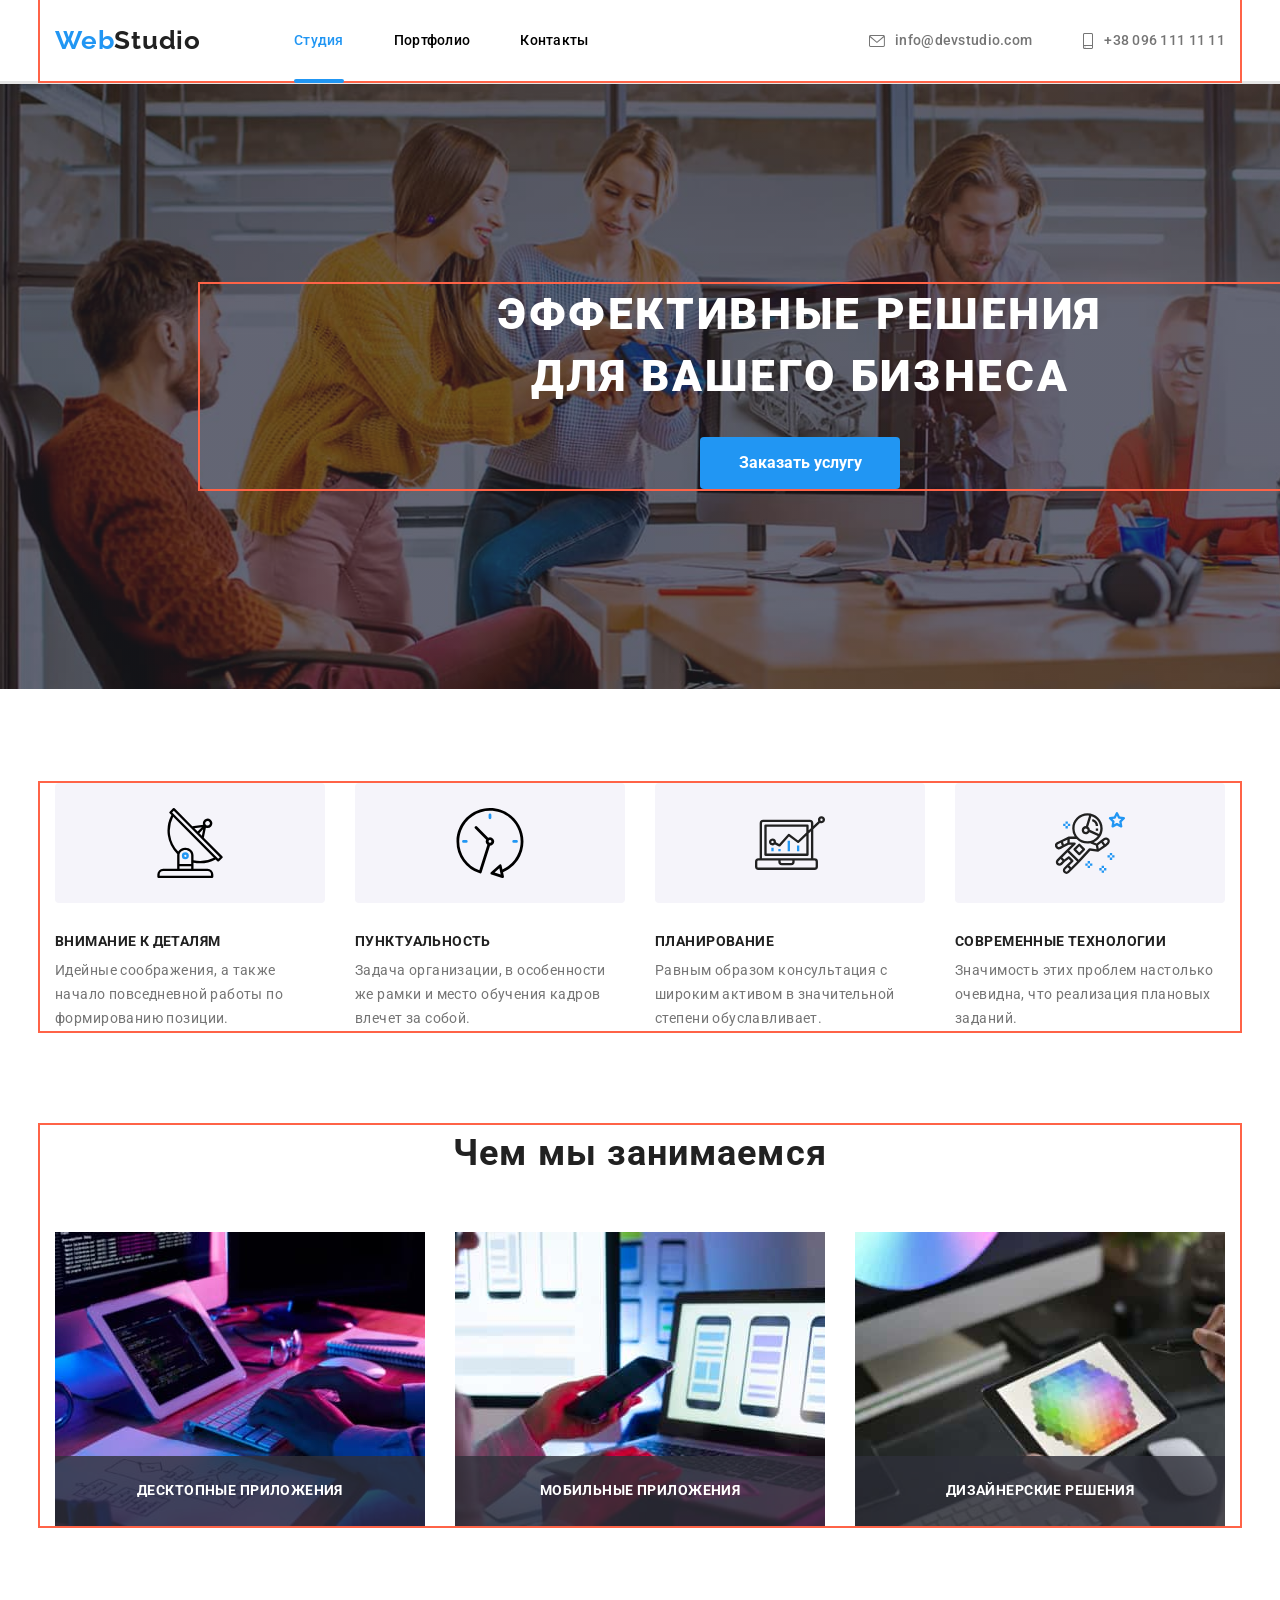
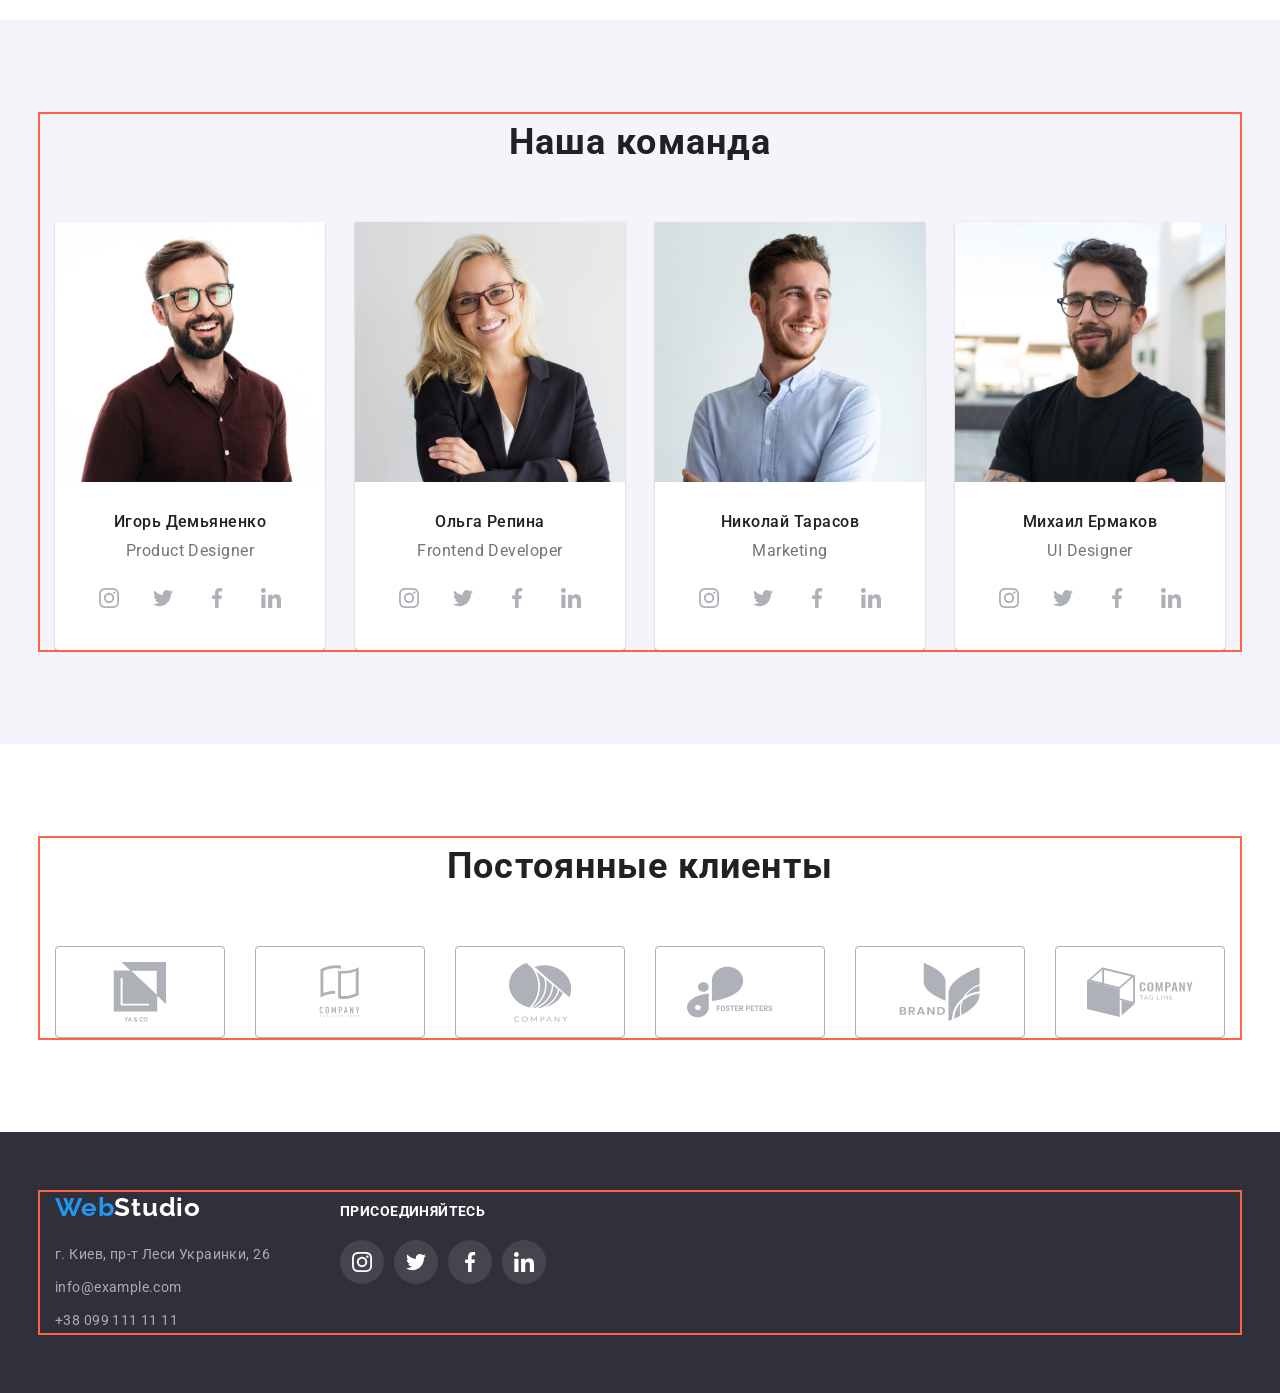
==== index.html @ 5278bdfd "Create index.html" ====
<!DOCTYPE html>
<html lang="ru">
<head>
    <meta charset="UTF-8">
    <meta http-equiv="X-UA-Compatible" content="IE=edge">
    <meta name="viewport" content="width=device-width, initial-scale=1.0">
    <link rel="stylesheet" href="https://cdnjs.cloudflare.com/ajax/libs/modern-normalize/1.1.0/modern-normalize.min.css" integrity="sha512-wpPYUAdjBVSE4KJnH1VR1HeZfpl1ub8YT/NKx4PuQ5NmX2tKuGu6U/JRp5y+Y8XG2tV+wKQpNHVUX03MfMFn9Q==" crossorigin="anonymous" referrerpolicy="no-referrer" />
    <link rel="stylesheet" href="./css/styles.css">
    <link rel="preconnect" href="https://fonts.googleapis.com">
    <link rel="preconnect" href="https://fonts.gstatic.com">
    <link href="https://fonts.googleapis.com/css2?family=Raleway:wght@700&family=Roboto:wght@400;500;700;900&display=swap" rel="stylesheet">
    <title>Партфолио</title>
</head>
<body>
            <!--  Шапка !--> 
    <header class="header">
        <div class="container container-header">
        <a class="link-logo" href="#"><span class="text-web">Web</span>Studio</a>
        <nav class="header-navigation">
            <ul class="header-list-nav">
                <li class="header-item" ><a class="header-link aclive-page current" href="./index.html">Студия</a></li>
                <li class="header-item"><a class="header-link" href="./portfolio.html">Портфолио</a></li>
                <li class="header-item"><a class="header-link" href="#">Контакты</a></li>
            </ul>

        </nav> 
            <ul class="header-list-adress">
                <li class="header-item-adress">
                    <a class="header-link-mail connection" href="mailto:info@devstudio.com"><svg class="header-link-icom-mail" width="16" height="12"><use href="images/icons/symbol .svg#icon-envelope"></use></svg>info@devstudio.com</a>
                </li>
                <li class="header-item-adress">
                    <a class="header-link-tel connection" href="tel:+380961111111"><svg class="header-link-icon-tel" width="12" height="16"><use href="images/icons/symbol .svg#icon-smartphone"></use></svg>+38 096 111 11 11</a>
                </li>
            </ul>
        </div>
    </header>
    
    <!-- Основная часть -->
    <main>
        <section class="hero overlane">
            <div class="container">
            <h1 class="hero-title">Эффективные решения для вашего бизнеса</h1>
           <button  class="hero-btn" type="button" data-modal-open>Заказать услугу</button>
        </div>
        </section>
       <!-- Особенности -->
        <section class="special">
            <div class="container">
            <h2 class="visually-hidden">Особенности</h2>
            <ul class="special-list">
                <li class="special-item">
                    <div class="special-cont-svg">
                        <svg class="special-svg">
                            <use href="images/icons/symbol .svg#icon-antenna-1">
                                
                            </use>
                        </svg>
                    </div>
                    <h3 class="special-feature">Внимание к деталям</h3>
                    <p class="special-text">Идейные соображения, а также начало повседневной работы по формированию позиции.</p>
                </li>
                <li class="special-item">
                    <div class="special-cont-svg">
                        <svg class="special-svg">
                            <use href="images/icons/symbol .svg#icon-clock-1">
                                
                            </use>
                        </svg>
                    </div>
                    <h3 class="special-feature">Пунктуальность</h3>
                    <p class="special-text">Задача организации, в особенности же рамки и место обучения кадров влечет за собой.</p>
                </li>
                <li class="special-item">
                    <div class="special-cont-svg">
                        <svg class="special-svg">
                            <use href="images/icons/symbol .svg#icon-diagram-1">
                                
                            </use>
                        </svg>
                    </div>
                    <h3 class="special-feature">Планирование</h3>
                    <p class="special-text">Равным образом консультация с широким активом в значительной степени обуславливает.</p>
                </li>
                <li class="special-item">
                    <div class="special-cont-svg">
                        <svg class="special-svg">
                            <use href="images/icons/symbol .svg#icon-astronaut-1">
                                
                            </use>
                        </svg>
                    </div>
                    <h3 class="special-feature">Современные технологии</h3>
                    <p class="special-text">Значимость этих проблем настолько очевидна, что реализация плановых заданий.</p>
                </li>
            </ul>
        </div>
        </section>
        
        <!-- Чем Занимаемся -->
        <section class="work">
            <div class="container">
            <h2 class="work-title title">Чем мы занимаемся</h2>
            <ul class="work-list">
                <li class="work-item">
                    <div class="work-thumb">
                        <img src="./images/class/comp.jpg" alt="Компьютер" width="370">
                        <div class="work-thumb-text">
                        <h3 class="work-title-description">Десктопные приложения</h3>
                    </div>
                    </div>                           
                </li>
                <li class="work-item">
                    <div class="work-thumb">
                    <img src="./images/class/phone.jpg" alt="Телефон" width="370">
                    <div class="work-thumb-text">
                    <h3 class="work-title-description">Мобильные приложения</h3>
                </div>
                </div>
                </li>
                <li class="work-item">
                    <div class="work-thumb">
                    <img src="./images/class/tablet.jpg" alt="Планшет" width="370">
                    <div class="work-thumb-text">
                    <h3 class="work-title-description">Дизайнерские решения</h3>
                </div>
                </div>
                </li>
            </ul>
        </div>
        </section>
        <!-- Команда -->
        <section class="team">
            <div class="container">
            <h2 class="team-title title">Наша команда</h2>
            <ul class="team-list">
                <li class="team-item">
                    
                    <img class="team-img" src="./images/team/Igor.jpg" alt="Игорь" width="270">
                    <div class="team-poster">
                        <h3 class="team-title-men">Игорь Демьяненко</h3>
                    <p class="team-class" lang="en">Product Designer</p>
                    <ul class="team-list-svg">
                        <li class="team-item-svg">
                            <a class="team-link-svg" href="https://www.instagram.com/"><svg class="team-svg"><use href="images/icons/symbol .svg#icon-instagram-2"></use></svg></a>
                        </li>
                        <li class="team-item-svg">
                            <a class="team-link-svg" href="https://twitter.com/"><svg class="team-svg"><use href="images/icons/symbol .svg#icon-twitter-1"></use></svg></a>
                        </li>
                        <li class="team-item-svg">
                            <a class="team-link-svg" href="https://www.facebook.com/"><svg class="team-svg"><use href="images/icons/symbol .svg#icon-facebook-1"></use></svg></a>
                        </li>
                        <li class="team-item-svg">
                            <a class="team-link-svg" href="https://www.linkedin.com/"><svg class="team-svg"><use href="images/icons/symbol .svg#icon-linkedin-1"></use></svg></a>
                        </li>
                    </ul>    
                </div>
                    
                    
                </li>
                <li class="team-item">
                
                    
                        <img class="team-img" src="./images/team/Olga.jpg" alt="Ольга" width="270">
                        <div class="team-poster aft">
                        <h3 class="team-title-men">Ольга Репина</h3>
                    <p class="team-class" lang="en">Frontend Developer</p>
                    <ul class="team-list-svg">
                        <li class="team-item-svg">
                            <a class="team-link-svg" href="https://www.instagram.com/"><svg class="team-svg"><use href="images/icons/symbol .svg#icon-instagram-2"></use></svg></a>
                        </li>
                        <li class="team-item-svg">
                            <a class="team-link-svg" href="https://twitter.com/"><svg class="team-svg"><use href="images/icons/symbol .svg#icon-twitter-1"></use></svg></a>
                        </li>
                        <li class="team-item-svg">
                            <a class="team-link-svg" href="https://www.facebook.com/"><svg class="team-svg"><use href="images/icons/symbol .svg#icon-facebook-1"></use></svg></a>
                        </li>
                        <li class="team-item-svg">
                            <a class="team-link-svg" href="https://www.linkedin.com/"><svg class="team-svg"><use href="images/icons/symbol .svg#icon-linkedin-1"></use></svg></a>
                        </li>
                    </ul>
                </div>
                    
                  
                </li>
                <li class="team-item">
                 
                    
                        <img class="team-img" src="./images/team/Nikolay.jpg" alt="Николай" width="270">
                        <div class="team-poster">
                        <h3 class="team-title-men">Николай Тарасов</h3>
                    <p class="team-class" lang="en">Marketing</p>
                    <ul class="team-list-svg">
                        <li class="team-item-svg">
                            <a class="team-link-svg" href="https://www.instagram.com/"><svg class="team-svg"><use href="images/icons/symbol .svg#icon-instagram-2"></use></svg></a>
                        </li>
                        <li class="team-item-svg">
                            <a class="team-link-svg" href="https://twitter.com/"><svg class="team-svg"><use href="images/icons/symbol .svg#icon-twitter-1"></use></svg></a>
                        </li>
                        <li class="team-item-svg">
                            <a class="team-link-svg" href="https://www.facebook.com/"><svg class="team-svg"><use href="images/icons/symbol .svg#icon-facebook-1"></use></svg></a>
                        </li>
                        <li class="team-item-svg">
                            <a class="team-link-svg" href="https://www.linkedin.com/"><svg class="team-svg"><use href="images/icons/symbol .svg#icon-linkedin-1"></use></svg></a>
                        </li>
                    </ul>   
                </div>
                    
                
                </li>
                <li class="team-item">
                 
                    
                        <img class="team-img" src="./images/team/Michael.jpg" alt="Михаил" width="270">
                        <div class="team-poster">
                        <h3 class="team-title-men">Михаил Ермаков</h3>
                        <p class="team-class" lang="en">UI Designer</p>
                        <ul class="team-list-svg">
                            <li class="team-item-svg">
                                <a class="team-link-svg" href="https://www.instagram.com/"><svg class="team-svg"><use href="images/icons/symbol .svg#icon-instagram-2"></use></svg></a>
                            </li>
                            <li class="team-item-svg">
                                <a class="team-link-svg" href="https://twitter.com/"><svg class="team-svg"><use href="images/icons/symbol .svg#icon-twitter-1"></use></svg></a>
                            </li>
                            <li class="team-item-svg">
                                <a class="team-link-svg" href="https://www.facebook.com/"><svg class="team-svg"><use href="images/icons/symbol .svg#icon-facebook-1"></use></svg></a>
                            </li>
                            <li class="team-item-svg">
                                <a class="team-link-svg" href="https://www.linkedin.com/"><svg class="team-svg"><use href="images/icons/symbol .svg#icon-linkedin-1"></use></svg></a>
                            </li>
                        </ul>
           
                    </div>
                    
                
                </li>
            </ul>
        </div>

        </section>
        <section class="client">
            <div class="container">
                <h2 class="client-title title">Постоянные клиенты</h2>
                <ul class="client-list">
                    <li class="client-item">
                        <a href="#" class="client-link"><svg class="client-item-svg"><use href="images/icons/symbol .svg#icon-comp1"></use></svg></a>
                    </li>
                    <li class="client-item">
                        <a href="#" class="client-link"><svg class="client-item-svg"><use href="images/icons/symbol .svg#icon-comp2"></use></svg></a>
                    </li>
                    <li class="client-item">
                        <a href="#" class="client-link"><svg class="client-item-svg"><use href="images/icons/symbol .svg#icon-comp3"></use></svg></a>
                    </li>
                    <li class="client-item">
                        <a href="#" class="client-link"><svg class="client-item-svg"><use href="images/icons/symbol .svg#icon-comp4"></use></svg></a>
                    </li>
                    <li class="client-item">
                        <a href="#" class="client-link"><svg class="client-item-svg"><use href="images/icons/symbol .svg#icon-comp5"></use></svg></a>
                    </li>
                    <li class="client-item">
                        <a href="#" class="client-link"><svg class="client-item-svg"><use href="images/icons/symbol .svg#icon-comp6"></use></svg></a>                        
                    </li>
                </ul>
            </div>

        </section>
    </main>
    <!-- Подвал -->
    <footer class="footer">
        <div class="container footer-cont">
            <div class="footer-adress-cont cont">
            <a class="link-logo" href="#"><span class="text-web">Web</span>Studio</a>
        <address class="footer-adress">
            <ul class="footer-list">
                <li class="footer-item-adress"><a class="footer-link-adress connection" href="#">г. Киев, пр-т Леси Украинки, 26</a></li>
                <li class="footer-item"><a class="footer-link-tel connection" href="mailto:info@example.com">info@example.com</a></li>
                <li class="footer-item"><a class="footer-link-mail connection" href="tel:+380991111111">+38 099 111 11 11</a></li>
            </ul>
        </address> 
    </div>
        <div class="footer-social cont">
            <p class="footer-text">присоединяйтесь</p>
            <ul class="footer-social-list">
                <li class="footer-social-item"><a class="footer-social-link" href="https://www.instagram.com/"><svg class="footer-icon"><use href="images/icons/symbol .svg#icon-instagram-2"></use></svg></a></li>
                <li class="footer-social-item"><a class="footer-social-link" href="https://twitter.com/"><svg class="footer-icon"><use href="images/icons/symbol .svg#icon-twitter-1"></use></svg></a></li>
                <li class="footer-social-item"><a class="footer-social-link" href="https://www.facebook.com/"><svg class="footer-icon"><use href="images/icons/symbol .svg#icon-facebook-1"></use></svg></a></li>
                <li class="footer-social-item"><a class="footer-social-link" href="https://www.linkedin.com/"><svg class="footer-icon"><use href="images/icons/symbol .svg#icon-linkedin-1"></use></svg></a></li>
            </ul>
        </div>
    </div>
    </footer>
    
    <!-- /////////////////MODAL /////////// -->
    <div class="backdrop is-hidden" data-modal>
        <div class="modal">
            <div class="modal-close">
        <button class="modal-button" type="button" data-modal-close>
            <svg class="modal-icon" width="11" height="11">
                <use  href="images/icons/symbol .svg#icon-Vector-1">

                </use>
            </svg>
        </button>
    </div>
        </div>
    </div>
    
    <script src="./js/modal.js"></script>
</body>
</html>
---- css/styles.css ----
:root {
    --brand-blue: #2196F3;
    --brand-black: #212121;
    --brand-white: #ffffff;
    --brand-fon: #2F303A;
    --brand-grey:#757575;
    --brand-black-studio: #000000;
    --brand-background: #E5E5E5;
    --brand-background-team: #F5F4FA;
    --brand-link-svg:#AFB1B8;
    --brand-btn:#188CE8;
    --brand-border:#EEEEEE;
    --brand-transition:250ms cubic-bezier(0.4, 0, 0.2, 1);
    
}
 /* СТУДИЯ 1 */
body {
color: var(--brand-black);
font-family: 'Roboto', sans-serif;
font-size: 14px;
color: #E5E5E5;
}
.container{
    
    width: 1200px;
    margin:0 auto;
    padding: 0 15px;
    outline: 2px solid tomato;
    
    
    
}
h1,h2,h3,h4,h5,h6{
    margin: 0 auto;
    
}
p{
    margin: 0 auto;
    
}
ul{
    list-style: none;
    margin: 0;
    padding: 0;
}
img{
        display: block;
        max-width: 100%;
        height: auto;
        
}





/* header  */

     /*   ВАРИАНТ 2 */
.header{
    background-color: var(--brand-white);
    border-bottom-style: solid;
    
}

.container-header{
    display: flex;
    align-items: center;
}




    .link-logo{
text-decoration: none;
color: var(--brand-black);
font-family: Raleway;
font-weight: 700;
font-size: 26px;
line-height: 1.2;
letter-spacing: 0.03em;

}
.header .link-logo {
    display: inline-block;
    padding-top: 25px;
    padding-bottom: 25px;
}

.text-web {
    color: var(--brand-blue)
}
.link-logo:hover, .link-logo:focus{
    color: var(--brand-blue);
}
.link-logo:active{
    color: var(--brand-blue);
}


a{
    text-decoration: none;
}

.header-list-nav, .header-list-adress{
    
    font-weight: 500;
    font-size: 14px;
    line-height: 1.14;
    letter-spacing: 0.02em;
    color: var(--brand-black);
    
}
.header-list-nav{
    display: flex;
    margin-left: 93px;
    
}
.header-list-adress{
    display: flex;
    margin-left: auto;
}
.header-item:not(:last-child){
    margin-right: 50px;
    
}


.header-link{
    display: block;
    padding-top: 32px;
    padding-bottom: 32px;
    color: var(--brand-black-studio);
    transition: color 250ms cubic-bezier(0.4, 0, 0.2, 1);
    
}
.current{
    position: relative;
}
.current::after{
    content: '';
    position: absolute;
    width: 100%;
    height: 4px;
    left: 0;
    bottom: -2px;
    border-radius: 2px;
    background-color: var(--brand-blue);
    display: block;
}
.header-link:hover, .header-link:focus {
    color: var(--brand-blue);
}
.header-item-adress + .header-item-adress{
    margin-left: 50px;
}
.header-link-mail, .header-link-tel{
    display:flex;
    padding-top: 32px;
    padding-bottom: 32px;
    color: var(--brand-grey);
    align-items: center;

}
.header-link-icom-mail, .header-link-icon-tel{
    margin-right: 10px;
    fill: currentColor;
}
.header-link-mail:hover{
    fill: var(--brand-blue);
}
.header-link-icon-tel:hover{
    fill: var(--brand-blue);
}
.connection{
    transition: color 250ms cubic-bezier(0.4, 0, 0.2, 1);
    
}
.connection:hover, .connection:focus{
    color: var(--brand-blue);
    
}
.aclive-page{
    color: var(--brand-blue);
}



/*////////////////////// основная часть //////////////////*/
/*///////////////////////// hero //////////////////////// */
.hero{
    margin: 0 auto;
    padding-top: 200px;
    padding-bottom: 200px;
    background-color: var(--brand-fon);
    text-align: center;
    
}
.overlane{
    
    background-image: linear-gradient(to right, rgba(47, 48, 58, 0.4), rgba(47, 48, 58, 0.4)), 
    url("../images/backgraund/ImgBg.jpg");
    width: 1600px;
    min-height: 600px;
    margin-left: auto;
    margin-right: auto;
    background-repeat: no-repeat;
    background-size: cover;
    background-position: center;

}
.hero-title {
font-weight: 900;
font-size: 44px;
line-height: 1.4;
letter-spacing: 0.06em;
text-transform: uppercase;
color: var(--brand-white);
margin-bottom: 30px;
width: 696px;
}
.hero-btn {
background-color: var(--brand-blue);
font-weight: 700;
font-size: 16px;
line-height: 1.87;
cursor:pointer;
font-family: inherit;
box-shadow: 0px 4px 4px rgba(0, 0, 0, 0.15);
border-radius: 4px;
color: var(--brand-white);
min-width: 200px;
border:1px solid transparent;


padding: 10px 32px;

transition: background-color 250ms cubic-bezier(0.4, 0, 0.2, 1);
}
.hero-btn:hover, .hero-btn:focus{
    background-color:var(--brand-btn);
}
.hero-btn:active{
    background-color:var(--brand-btn);
}

/* ////////////////////////MODAL //////////////////// */

.backdrop{
    position: fixed;
    top: 0;
    left: 0;
    width: 100%;
    height: 100%;
    
    background: rgba(0, 0, 0, 0.2);

    opacity: 1;
    transition: opacity 250ms cubic-bezier(0.4, 0, 0.2, 1);
}
.backdrop.is-hidden{
    opacity:0;
    pointer-events: none;
    
}
.backdrop.is-hidden .modal{
    transform: translate(-50%, -50%) scale(1.7);
    
}
.modal{
    position: absolute;
    min-width: 528px;
    min-height: 581px;

    padding: 15px;

    top: 50%;
    left: 50%;
    

    background: var(--brand-white);
    box-shadow: 0px 1px 3px rgba(0, 0, 0, 0.12), 0px 1px 1px rgba(0, 0, 0, 0.14), 0px 2px 1px rgba(0, 0, 0, 0.2);
    border-radius: 4px;
    
    transform: translate(-50%, -50%) scale(0.9);
    transition: transform 250ms cubic-bezier(0.4, 0, 0.2, 1);
}
.modal-close{
    position: absolute;
    top: 8px;
    right: 8px;
}
.modal-button{
top:8px;
right:8px;
width: 30px;
height: 30px;
border-radius: 50%;
background:var(--brand-white);
border: 1px solid rgba(0, 0, 0, 0.1);
background-color: var(--brand-white);
display: flex;
justify-content: center;
align-items: center;
cursor: pointer;
transition: fill 250ms cubic-bezier(0.4, 0, 0.2, 1);
}
.modal-button:hover, .modal-button:focus{
    fill: var(--brand-blue);
}





/* ////////////////////special /////////////////////////*/
.special{
    display: flex;
    padding-top: 94px;
    padding-bottom: 94px;
    
}
.visually-hidden {
    position: absolute;
    white-space: nowrap;
    width: 1px;
    height: 1px;
    overflow: hidden;
    border: 0;
    padding: 0;
    clip: rect(0 0 0 0);
    clip-path: inset(50%);
    margin: -1px;
  }
.special-cont-svg{
   width: 270px;
   height: 120px;
   background-color: var(--brand-background-team);
   display: flex;
   justify-content: center;
   align-items: center;
   border-radius: 4px;
   margin-bottom: 30px;
}
.special-svg{
    width: 70px;
    height: 70px;
}


.title{
font-weight: 700;
text-align: center;
font-size: 36px;
line-height: 1.6;
letter-spacing: 0.03em;
color: var(--brand-black);
}
.special-list{
    display: flex;
    margin-right: -30px;
    
}
.special-item{
    width: 270px; 
    margin-right: 30px;
    
}
/*//////////////// BEFORE ОСОБЕННОСТИ //////////////// */

/*/////////////////// END //////////////////// */
.special-feature{
font-weight: 700;
font-size: 14px;
line-height: 16px;
letter-spacing: 0.03em;
text-transform: uppercase;
color: var(--brand-black);
margin-bottom: 10px;

}
.special-text{

font-size: 14px;
line-height: 1.7;
letter-spacing: 0.03em;
color: var(--brand-grey);
}
/* ////////////////////////work ////////////////////*/
.work{
    display: flex;
    padding-bottom: 94px;
    
    
    
}
.work-title{
    margin-bottom: 50px;
}
.work-list{
    display: flex;
    margin-right: -30px;
    
}
.work-item {
    margin-right: 30px;
}
.work-thumb{
    position: relative;
}
.work-thumb-text{
    position: absolute;
    bottom: 0;
    left: 0;
    width: 100%;
    height: 70px;

    display: flex;
    justify-content: center;
    align-items: center;

    background-color: #000000;
    background: rgba(47, 48, 58, 0.8);
}
.work-title-description{
font-style: normal;
font-weight: 700;
font-size: 14px;
line-height: 1.14;

letter-spacing: 0.03em;
text-transform: uppercase;
color: var(--brand-white);

}
/* .work-list{
    display: flex;
    
}
/* .work-item:not(:last-child){
    margin-right: 30px;
} */ 

/* ////////////////////////team ///////////////////////// */
.team{
    background-color: var(--brand-background-team);
    padding-top: 94px;
    padding-bottom: 94px;
}
.team-title{
    margin-bottom: 50px;
}
.team-list{
    display: flex;
    margin-right: -30px;
}
.team-item{
margin-right: 30px;
background: var(--brand-white);
box-shadow: 0px 1px 3px rgba(0, 0, 0, 0.12), 0px 1px 1px rgba(0, 0, 0, 0.14), 0px 2px 1px rgba(0, 0, 0, 0.2);
border-radius: 0px 0px 4px 4px;

}
.team-list-svg{
    display: flex;
}
.team-item-svg + .team-item-svg{
    margin-left: 10px;
}
.team-svg{
    width: 20px;
    height: 20px;
    fill: var(--brand-link-svg);
    
    
}
.team-link-svg{
    display: flex;
    width: 44px;
    height: 44px;
    justify-content: center;
    align-items: center;
    
    cursor: pointer;
    border-radius: 50%;
    transition: background-color 250ms cubic-bezier(0.4, 0, 0.2, 1);
}
.team-svg{
    transition: fill 250ms cubic-bezier(0.4, 0, 0.2, 1);
}
.team-link-svg:hover, .team-link-svg:focus{
background-color: var(--brand-blue);

fill: var(--brand-white);

}
.team-link-svg:hover .team-svg, .team-link-svg:focus .team-svg{
    fill: var(--brand-white);
}


.team-poster{
text-align: center;
padding: 30px 32px 30px 32px;

}



.team-title-men{
font-weight: 500;
font-size: 16px;
line-height: 1.2;
letter-spacing: 0.03em;
color: #212121;
margin-bottom: 10px;
}
.team-class{
    font-size: 16px;
line-height: 1.2;
letter-spacing: 0.03em;
color: var(--brand-grey);
margin-bottom: 16px;
}

/* .////////////////////////client//////////////// */
.client{
    padding-top: 94px;
    padding-bottom: 94px;
}
.client-title{
    margin-bottom: 50px;
}

.client-list{
    display: flex;
    margin-left: -30px;
    
}
.client-item {
    margin-left: 30px;
    width: 170px;
    height: 92px;
    cursor: pointer;
    
    
}
.client-link{
    display: block;
    width: 170px;
    height: 92px;
    border: 1px solid var(--brand-link-svg);
    border-radius: 4px;
    display: flex;
    justify-content: center;
    align-items: center;
    
    transition: border-color 250ms cubic-bezier(0.4, 0, 0.2, 1);
    }
    .client-item-svg{
    
        width: 106px;
        height: 60px; 
        fill: var(--brand-link-svg);
        transition: fill 250ms cubic-bezier(0.4, 0, 0.2, 1);
    }


    .client-link:hover, .client-link:focus{
        
        border-color: #2196F3;
        

    }
    .client-link:hover .client-item-svg, .client-link:focus
    .client-item-svg{
        
        fill: var(--brand-blue);
    }
    
    




/*  footer*/

footer{
    background-color: var(--brand-fon);
    padding-top: 60px;
    padding-bottom: 60px;
    
}
.footer .link-logo{
    display: block;
    margin-bottom: 0;
    margin-left: auto;
    color: var(--brand-white);
}
.link-logo{
    transition: color 250ms cubic-bezier(0.4, 0, 0.2, 1);
}

.link-logo:hover, .link-logo:focus{
    color: var(--brand-blue);
}
.link-logo:active{
    color:var(--brand-blue);
}

.footer-adress{
    color: var(--brand-white);
    cursor: pointer;
}

.footer-item-adress{
 font-size: 14px;
 font-style: normal;
line-height: 1.71;
letter-spacing: 0.03em;
color: var(--brand-white);
margin-bottom: 9px;
}
.footer-item{
    font-style: normal;
    
}
.footer-item:not(:last-child){
    margin-bottom: 9px;
}
.footer .link-logo{
    margin-bottom: 20px;
    
}
.footer-link-tel, .footer-link-mail{
color: rgba(255, 255, 255, 0.6);
font-size: 14px;
line-height: 1.7;
letter-spacing: 0.03em;
}
.footer-cont{
    display: flex;
    align-items: baseline;
}
.footer-link-adress{
    color: rgba(255, 255, 255, 0.6);
}


.footer-social{
margin-left: 70px;
    
}
.footer-social-list{
    display: flex;
}
.footer-social-item{
cursor: pointer;
    
}
.footer-social-item + .footer-social-item{
    margin-left: 10px;
}


.footer-text{
font-weight: 700;
font-size: 14px;
line-height: 1.14;
letter-spacing: 0.03em;
text-transform: uppercase;
color: var(--brand-white);
margin-bottom: 20px;

}
.footer-social-link{
    display: flex;
    justify-content: center;
    width: 44px;
    height: 44px;
    
    background-color: rgba(255, 255, 255, 0.1);
    border-radius: 50%;
    align-items: center;
    color: var(--brand-white);
    transition: background-color 250ms cubic-bezier(0.4, 0, 0.2, 1);
}
.footer-social-link:hover, .footer-social-link:focus {
    background-color: var(--brand-blue);
    
}
.footer-icon{
    width: 20px;
    height: 20px;
    fill: currentColor;
}
.footer-input{
    margin-left: 93px;
}
.footer-btn{
    min-width: 200px;
    height: 50px;
    padding: 10px 28px 10px 29px;
    cursor: pointer;
    margin-left: 12px;

    display: flex;
    flex-direction: row-reverse;
    justify-content: center;
    align-items: center;

   
    font-weight: 700;
    font-size: 16px;
    line-height: 1.87;
    background: var(--brand-blue);
    box-shadow: 0px 4px 4px rgba(0, 0, 0, 0.15);
    border-radius: 4px;
    color: var(--brand-white);
    border: 1px solid transparent;

    transition: background-color 250ms cubic-bezier(0.4, 0, 0.2, 1);
}
.footer-btn:hover, .footer-btn:focus{
    background-color:var(--brand-btn);
}
.footer-input-mail{
    min-width: 358px;
    height: 50px;
    border: 1px solid rgba(255, 255, 255, 0.3);
box-sizing: border-box;
filter: drop-shadow(0px 4px 4px rgba(0, 0, 0, 0.15));
border-radius: 4px;
background: #2F303A;
padding-top: 15px;
padding-bottom: 15px;
padding-left: 16px;
}
.footer-svg{
    fill: currentColor;
    margin-left: 10px;
}
.footer-subscribe{
    display: flex;
   
}

/* ПОРТФОЛИО */

/* MEIN */
/*///////////////////// services///////////////////// */
.services{
    padding-top: 94px;
    padding-bottom: 94px;
    
}
.services-list{
    display: flex;
    justify-content: center;
    font-weight: 500;
    font-size: 16px;
    line-height: 1.6;
    letter-spacing: 0.03em; 
}
.secvices-item + .secvices-item{
    margin-left: 8px;
}

.services-btn {
font-family: Roboto;
font-weight: 500;
background-color: var(--brand-background-team);
cursor: pointer;
color: var(--brand-black);
border-radius: 4px;
font-size: inherit;
border: 1px solid transparent;
padding: 4px 22px;

transition: background-color 250ms cubic-bezier(0.4, 0, 0.2, 1), color 250ms cubic-bezier(0.4, 0, 0.2, 1);
}
.services-btn:hover, .services-btn:focus{
    color:var(--brand-white);
    background-color: var(--brand-blue);
    box-shadow: 0px 3px 1px rgba(0, 0, 0, 0.1), 0px 1px 2px rgba(0, 0, 0, 0.08), 0px 2px 2px rgba(0, 0, 0, 0.12);
}
.services-btn:active{
    color: var(--brand-white);
}
.services-btn{
padding: 6px 22px;

}
.services-cards{
    display: flex;
    flex-wrap: wrap;
    margin-right:-30px;
    margin-bottom: -30px;

    }
.services-cards-item:hover{
    box-shadow: 0px 1px 1px rgba(0, 0, 0, 0.12), 0px 4px 4px rgba(0, 0, 0, 0.06), 1px 4px 6px rgba(0, 0, 0, 0.16);
    
}
.services-link{
   display: block;

}
.services-link:hover, .services-link:focus{
    box-shadow: 0px 1px 1px rgba(0, 0, 0, 0.12), 0px 4px 4px rgba(0, 0, 0, 0.06), 1px 4px 6px rgba(0, 0, 0, 0.16);
    
}

.services-cards-item{
    margin-right:30px;
    margin-bottom: 30px;
    cursor: pointer;
    
}
.karen-btn{
    background-color: var(--brand-blue);
    color: var(--brand-white);
}
.services-list{
    margin-bottom: 50px;
    
}


.services-title{
    font-weight:700;
    font-size: 18px;
    line-height: 2;
    letter-spacing: 0.06em;
    color: var(--brand-black);
    margin-bottom: 4px;
}


.services-text {
    font-size: 16px;
line-height: 1.8;
letter-spacing: 0.03em;
color: var(--brand-grey);
}


.poster-text{
    border: 1px solid var(--brand-border);
    padding:20px 24px;   
    border-top: 0;
    
    
    
    
}

/* //////////////ANIMATION/////////// */

.services-animation{
    position: relative;
    overflow: hidden;
    
}



.services-bgr{
    position: absolute;
    top: 0;
    left: 0;
    width: 100%;
    height: 100%;
    background-color: rgba(33, 150, 243, 0.9);
    transform: translateY(101%);
    transition: transform 250ms cubic-bezier(0.4, 0, 0.2, 1),box-shadow 250ms cubic-bezier(0.4, 0, 0.2, 1);
    
}


.services-link:hover .services-bgr, .services-link:focus  .services-bgr{
    transform: translate(0);
    transform: 250ms cubic-bezier(0.4, 0, 0.2, 1),box-shadow 250ms cubic-bezier(0.4, 0, 0.2, 1);
    
}






.services-animation-text{
    
    font-weight: 400;
font-size: 18px;
line-height: 1.56;
letter-spacing: 0.03em;
color: var(--brand-white);
width: 322px;
height: 168px;
padding-top: 64px;
padding-bottom: 64px;

}
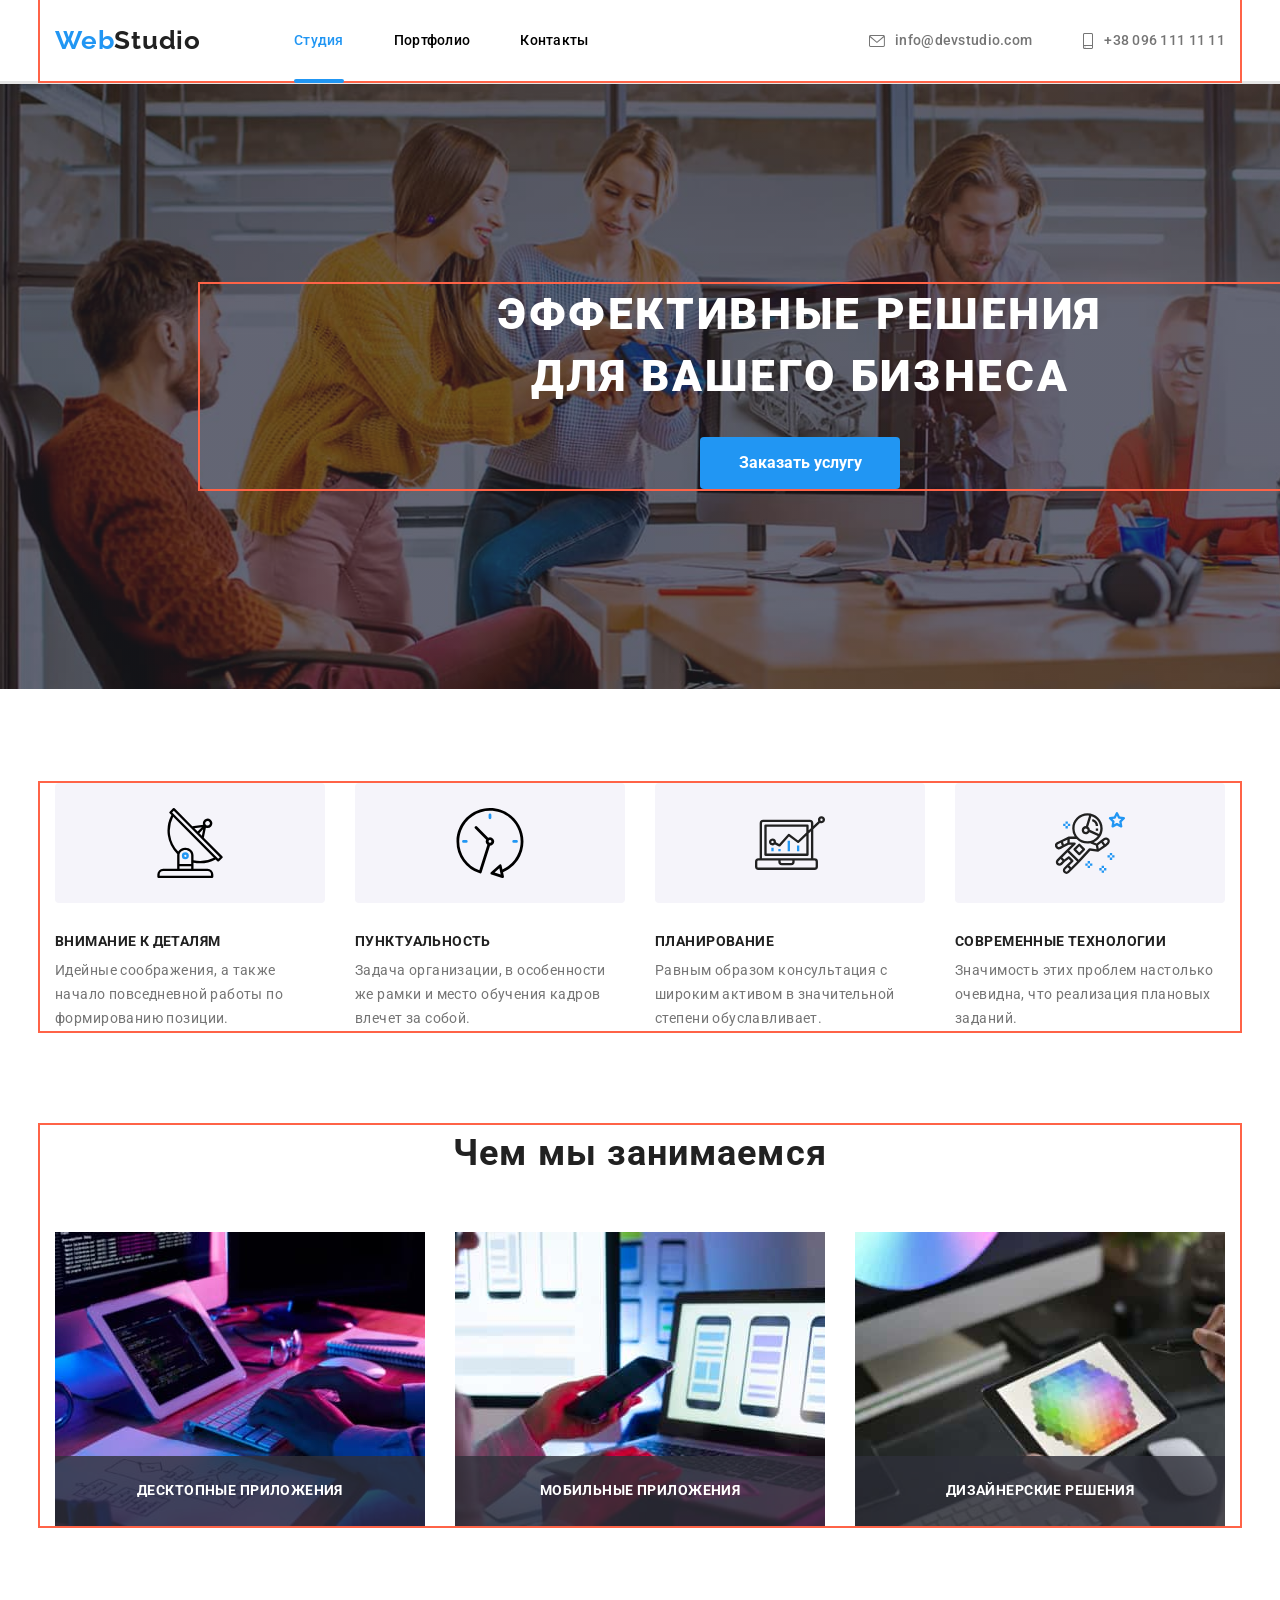
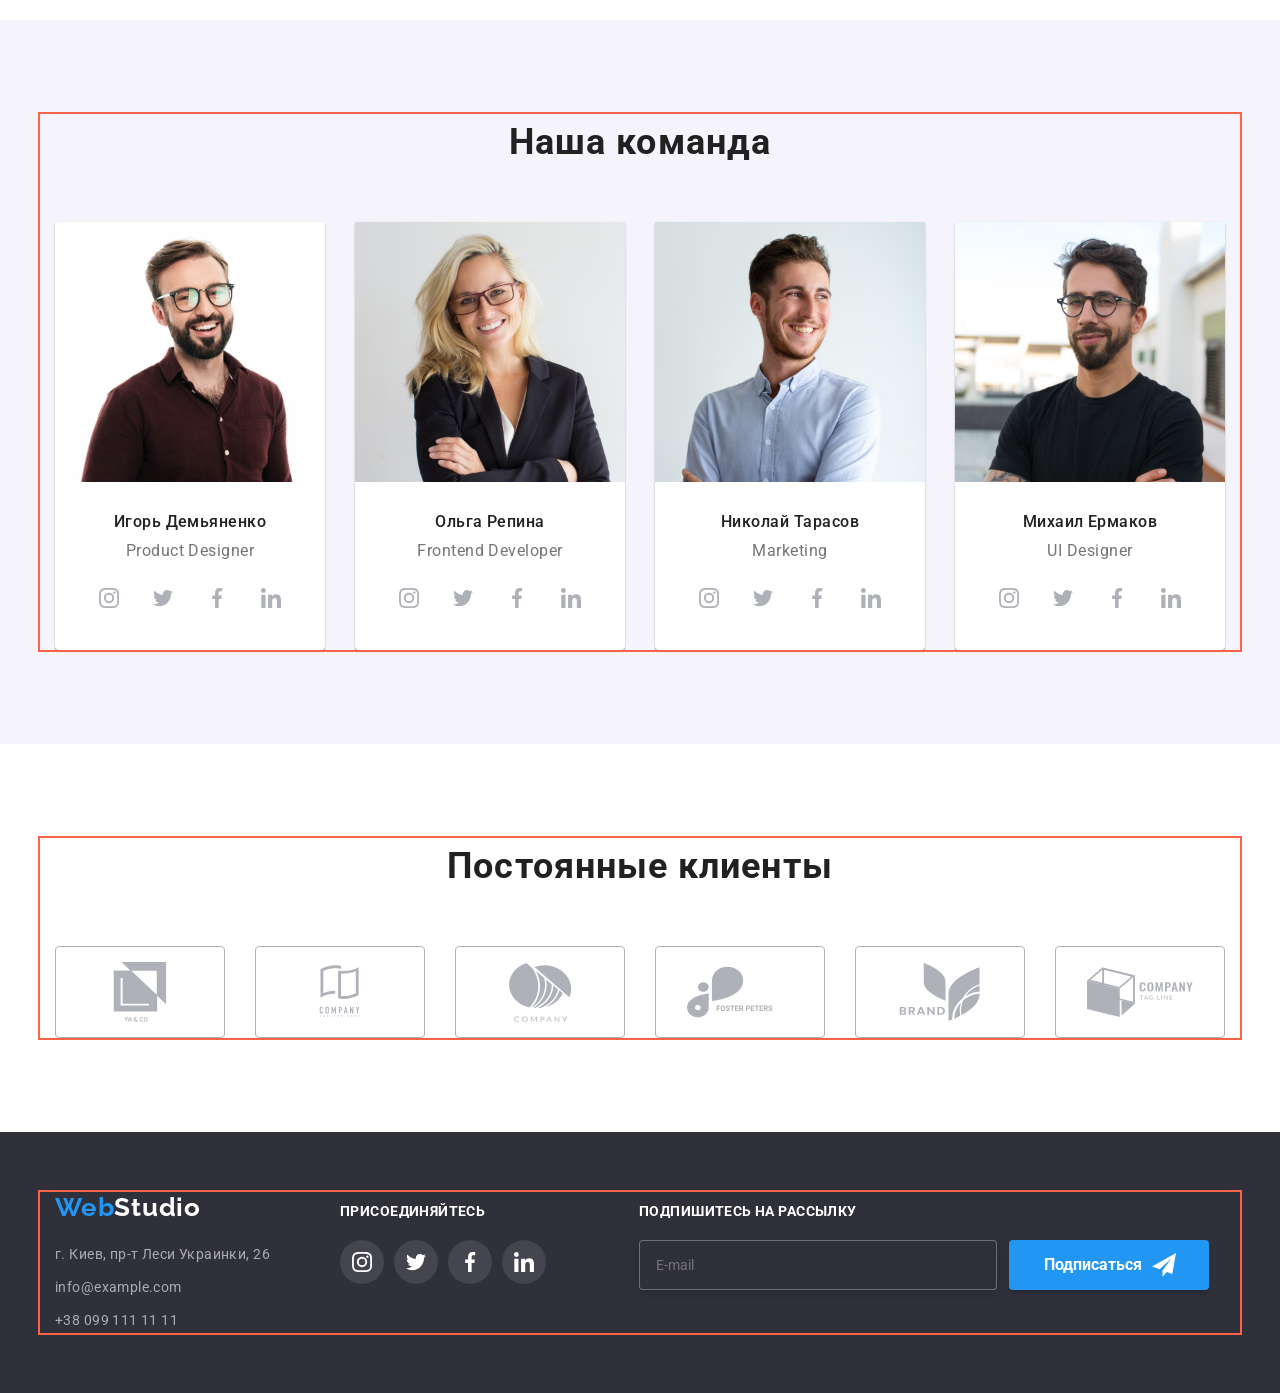
==== commit a6a19999: "Update index.html" ====
--- a/index.html
+++ b/index.html
@@ -277,17 +277,27 @@
             </ul>
         </address> 
     </div>
-        <div class="footer-social cont">
-            <p class="footer-text">присоединяйтесь</p>
-            <ul class="footer-social-list">
-                <li class="footer-social-item"><a class="footer-social-link" href="https://www.instagram.com/"><svg class="footer-icon"><use href="images/icons/symbol .svg#icon-instagram-2"></use></svg></a></li>
-                <li class="footer-social-item"><a class="footer-social-link" href="https://twitter.com/"><svg class="footer-icon"><use href="images/icons/symbol .svg#icon-twitter-1"></use></svg></a></li>
-                <li class="footer-social-item"><a class="footer-social-link" href="https://www.facebook.com/"><svg class="footer-icon"><use href="images/icons/symbol .svg#icon-facebook-1"></use></svg></a></li>
-                <li class="footer-social-item"><a class="footer-social-link" href="https://www.linkedin.com/"><svg class="footer-icon"><use href="images/icons/symbol .svg#icon-linkedin-1"></use></svg></a></li>
-            </ul>
-        </div>
-    </div>
-    </footer>
+    <div class="footer-social cont">
+        <p class="footer-text">присоединяйтесь</p>
+        <ul class="footer-social-list">
+            <li class="footer-social-item"><a class="footer-social-link" href="https://www.instagram.com/"><svg class="footer-icon"><use href="images/icons/symbol .svg#icon-instagram-2"></use></svg></a></li>
+            <li class="footer-social-item"><a class="footer-social-link" href="https://twitter.com/"><svg class="footer-icon"><use href="images/icons/symbol .svg#icon-twitter-1"></use></svg></a></li>
+            <li class="footer-social-item"><a class="footer-social-link" href="https://www.facebook.com/"><svg class="footer-icon"><use href="images/icons/symbol .svg#icon-facebook-1"></use></svg></a></li>
+            <li class="footer-social-item"><a class="footer-social-link" href="https://www.linkedin.com/"><svg class="footer-icon"><use href="images/icons/symbol .svg#icon-linkedin-1"></use></svg></a></li>
+        </ul>
+    </div>
+    <div class="footer-input">
+        <form class="footer-form">
+            <p class="footer-text">Подпишитесь на рассылку</p>   
+            <div class="footer-subscribe cont">
+            <input class="footer-input-mail" type="email" name="email" id="email" placeholder="E-mail">
+            <label for="email"></label>
+            <button type="submit" class="footer-btn"><svg class="footer-svg" width="24" height="24"><use class="footer-svg-icon" href="images/icons/symbol .svg#icon-icon-send"></use></svg>Подписаться</button>
+            </div>
+        </form>
+    </div>
+</div>
+</footer>
     
     <!-- /////////////////MODAL /////////// -->
     <div class="backdrop is-hidden" data-modal>
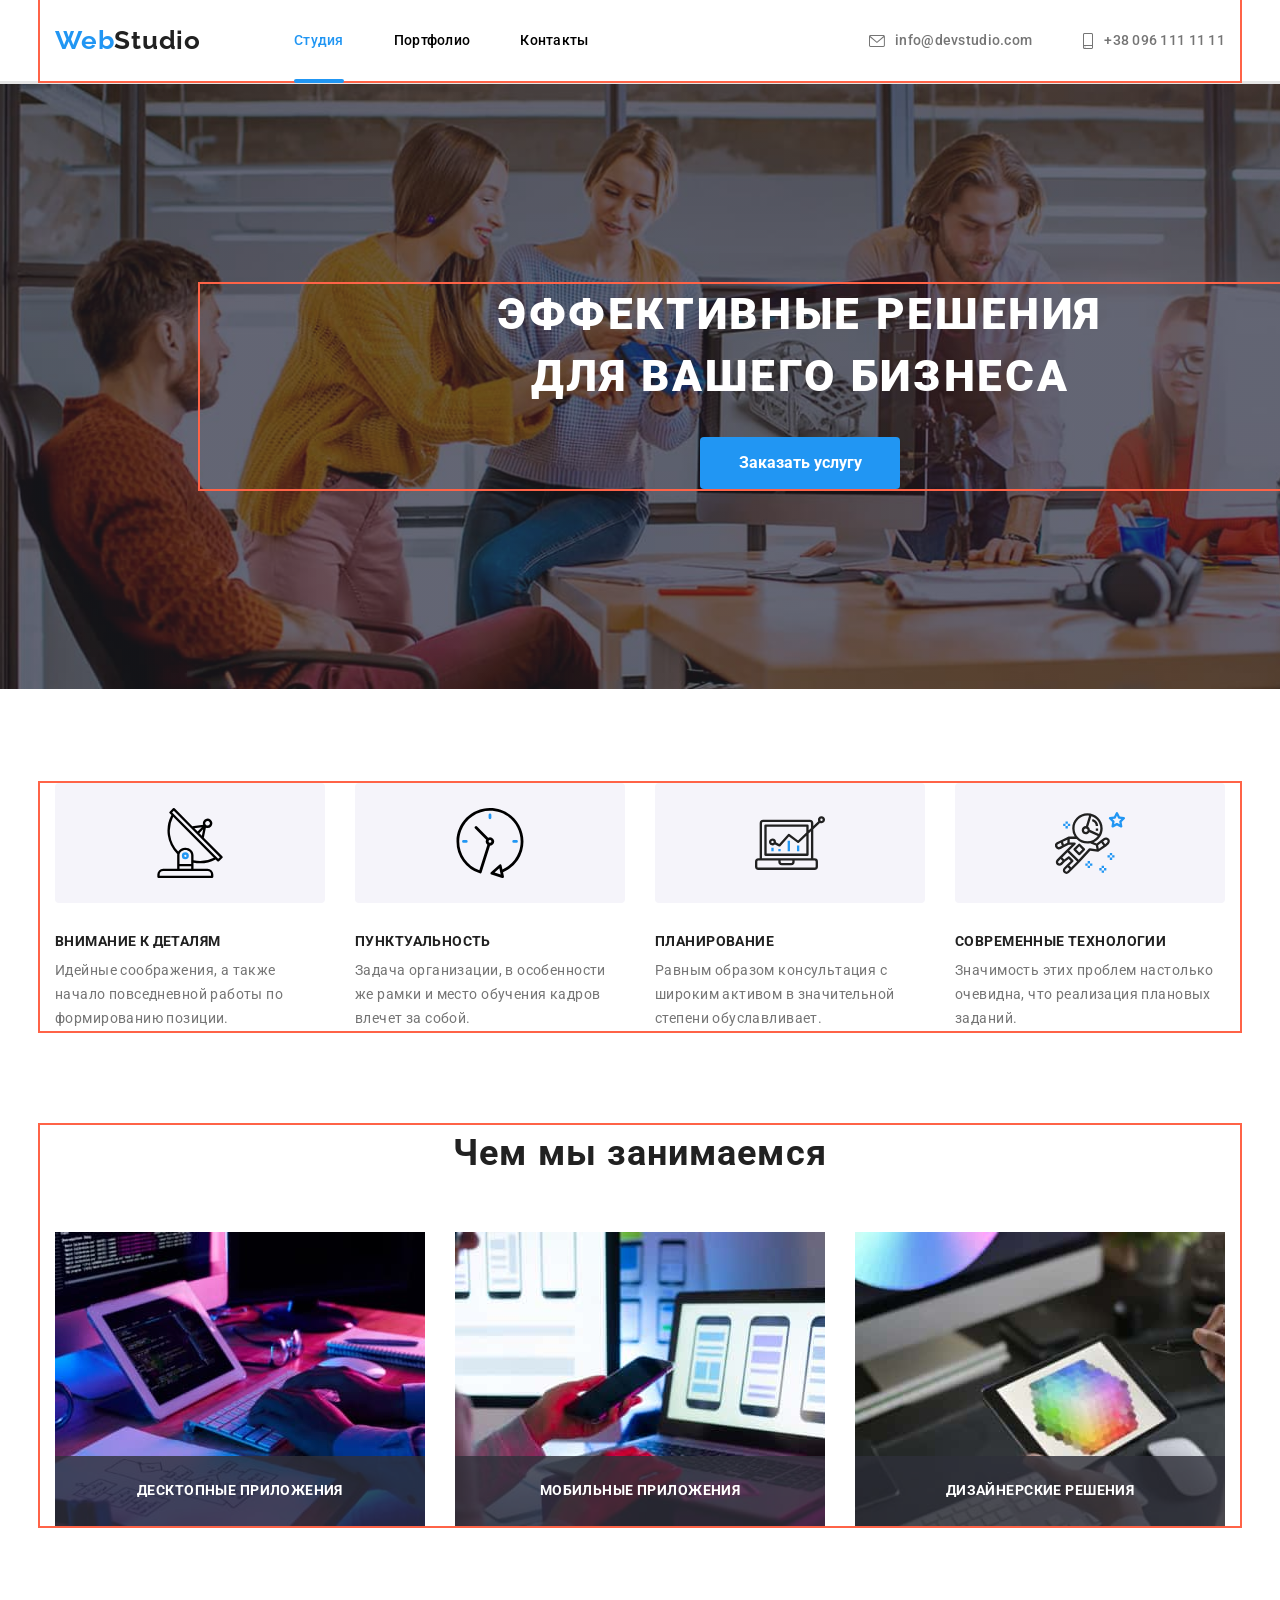
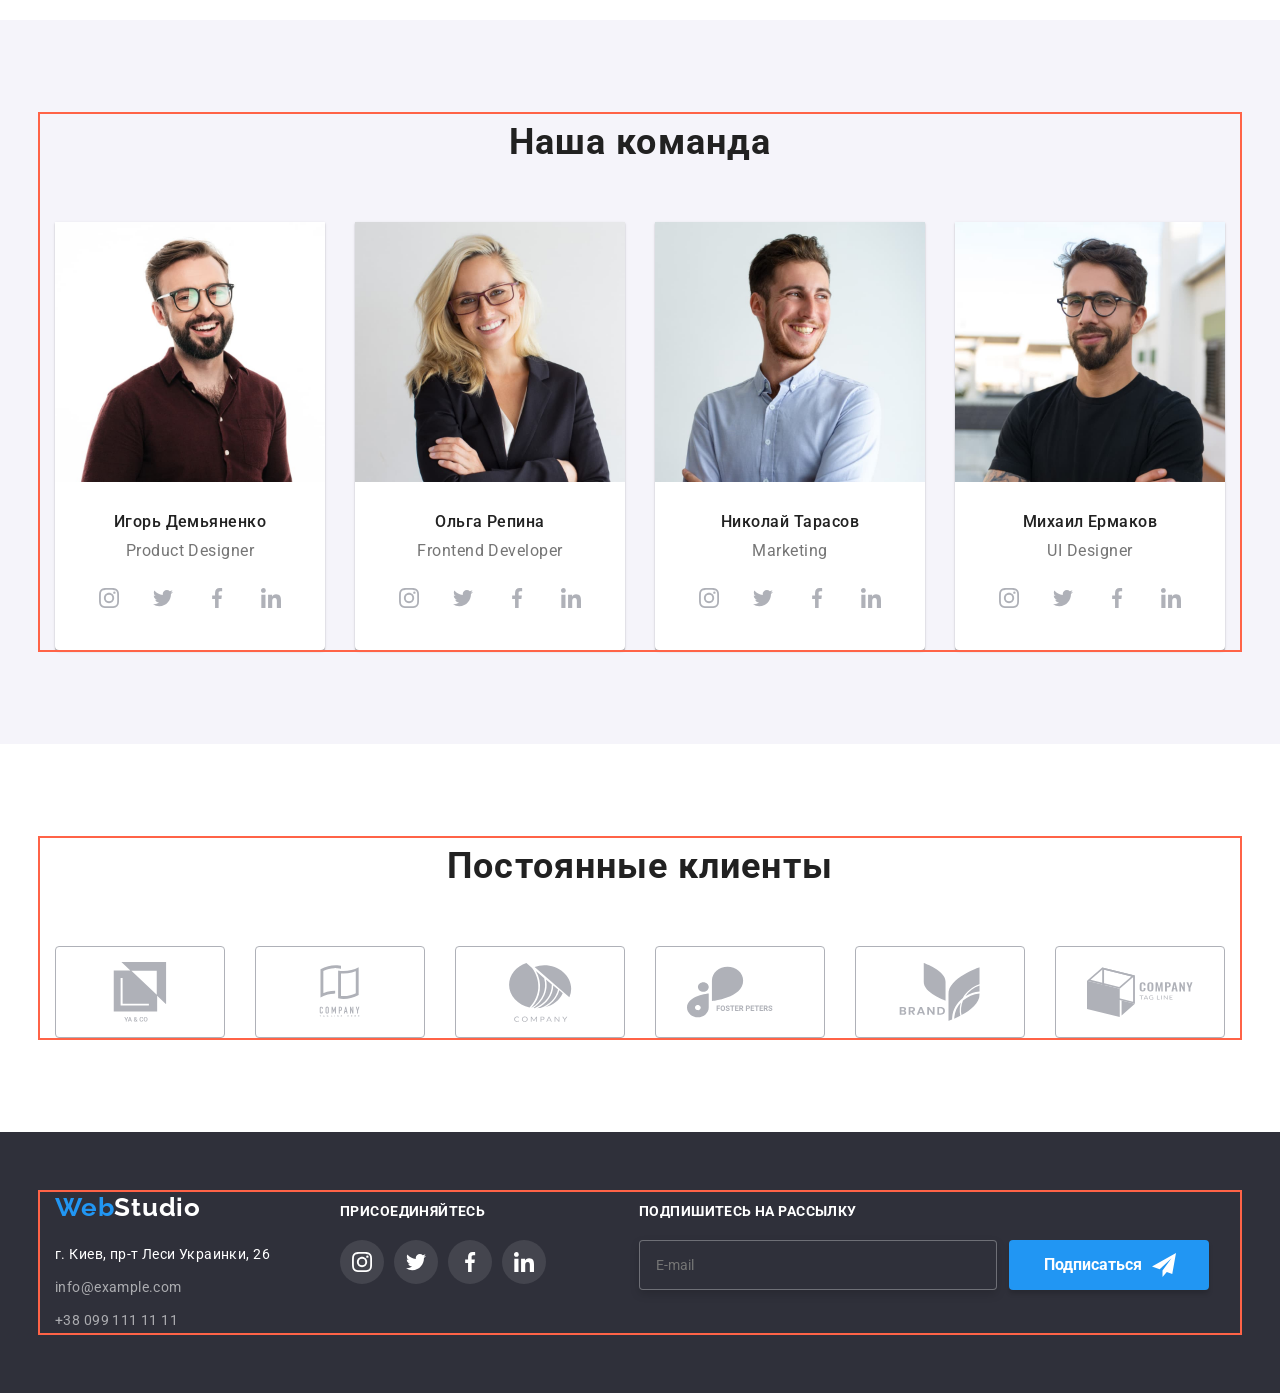
==== commit 3f23e32c: "Update index.html" ====
--- a/index.html
+++ b/index.html
@@ -302,6 +302,47 @@
     <!-- /////////////////MODAL /////////// -->
     <div class="backdrop is-hidden" data-modal>
         <div class="modal">
+            <form class="form">
+                <p class="form-title-text">Оставьте свои данные, мы вам перезвоним</p>
+                
+                    <label class="label">
+                        <input class="input" type="text" name="text" placeholder=" ">
+                        <svg class="form-icon" width="18" height="18">
+                            <use href="./images/icons/symbol .svg#icon-person-black-18dp-1"></use>
+                        </svg>
+                        <span class="form-text">Имя</span>
+                    </label>
+                
+                <label class="label">
+                    <input class="input" type="tel" name="tel" placeholder=" " autofocus>
+                    <svg class="form-icon" width="18" height="18">
+                        <use href="./images/icons/symbol .svg#icon-phone-black-18dp-1"></use>
+                    </svg>
+                    <span class="form-text">Телефон</span>
+                </label>
+                <label class="label">
+                    <input class="input" type="email" name="email" placeholder=" ">
+                    <svg class="form-icon" width="18" height="18">
+                        <use href="./images/icons/symbol .svg#icon-email-black-18dp-1"></use>
+                    </svg>
+                    <span class="form-text">Почта</span>
+                </label>
+                <label class="label label-comment">
+                <textarea class="form-comment" name="comment" id="comment" cols="40" rows="10" placeholder="Введите текст"></textarea>
+                <span class="form-text">Комментарий</span>
+            </label> 
+
+                <label class="label-checkbox">
+                    <input class="checkbox-input" type="checkbox" name="check" value="check">
+                    <svg class="checkbox-icon" width="16" height="15"> 
+                        <use href="./images/icons/symbol .svg#icon-icon-check"></use>
+                    </svg>
+                    <p class="checkbox-text">Соглашаюсь с рассылкой и принимаю <span><a class="checkbox-text-decoration" href="#">Условия договора</a></span></p>
+                </label>
+                
+                <button type="submit" class="form-btn">Отправить</button>
+    
+            </form>
             <div class="modal-close">
         <button class="modal-button" type="button" data-modal-close>
             <svg class="modal-icon" width="11" height="11">
@@ -310,6 +351,7 @@
                 </use>
             </svg>
         </button>
+        
     </div>
         </div>
     </div>
--- a/css/styles.css
+++ b/css/styles.css
@@ -309,6 +309,184 @@
     fill: var(--brand-blue);
 }
 
+
+/*/////////// form-modal/////////// */
+.form{
+    display: flex;
+    justify-content: center;
+    flex-direction: column;
+    align-items: center;
+    margin-left: auto;
+    margin-right: auto;
+    color: #000000;
+    margin-top: 40px;
+    margin-bottom: 116px;
+
+}
+.label{
+    position: relative;
+    margin: 0;
+    
+    display: flex;
+    flex-direction: column-reverse;
+    
+    font-size: 12px;
+    line-height: 1.16;
+    letter-spacing: 0.01em;
+    width: 448px;
+}
+.label + .label{
+    margin-top: 30px;
+}
+.label-comment{
+    
+    margin-bottom: 20px;
+}
+.form-title-text{
+    font-family: Roboto;
+font-style: normal;
+    font-weight: 700;
+    text-align: center;
+    width: 448px;
+font-size: 20px;
+line-height: 1.15;
+text-align: center;
+letter-spacing: 0.03em;
+margin-bottom: 12px;
+}
+.input{
+    height: 40px;
+    
+border-radius: 4px;
+padding-left: 40px;
+border: none;
+outline: 1px solid rgba(33, 33, 33, 0.2);
+
+transition: outline 250ms cubic-bezier(0.4, 0, 0.2, 1);
+
+}
+.form-icon{
+    transition: fill 250ms cubic-bezier(0.4, 0, 0.2, 1);
+}
+.input:focus{
+    outline: 1px solid var(--brand-blue);
+    fill: var(--brand-blue);
+}
+.label:focus-within .form-icon{
+    fill: var(--brand-blue);
+}
+
+.form-text {
+   margin-bottom: 4px;
+   color: var(--brand-grey);
+
+}
+
+.form-comment{
+    width: 448px;
+    height: 120px;
+    
+    resize: none;
+    border: none;
+    outline: 1px solid rgba(33, 33, 33, 0.2);
+    border-radius: 4px;
+    padding: 11px 15px;
+    transition: outline 250ms cubic-bezier(0.4, 0, 0.2, 1);
+
+
+
+}
+.form-comment:focus {
+    outline: 1px solid var(--brand-blue);
+}
+
+.label-checkbox{
+    
+    display: flex;
+    align-items: center;
+    margin-bottom: 30px;
+
+    transition: background-color 2500ms cubic-bezier(0.4, 0, 0.2, 1);
+    
+}
+.checkbox-input:focus + .checkbox-icon{
+    outline:1px solid #188CE8;
+}
+
+.checkbox-text{
+    
+font-weight: 500;
+font-size: 14px;
+line-height: 1.71;
+letter-spacing: 0.03em;
+color: var(--brand-grey);
+margin-left: 8.38px;
+
+}
+.checkbox-text-decoration{
+    text-decoration: underline;
+    color: var(--brand-blue);
+    
+    transition: color 250ms cubic-bezier(0.4, 0, 0.2, 1);
+}
+.checkbox-text-decoration:hover, .checkbox-text-decoration:focus{
+    color:var(--brand-btn);
+}
+.checkbox-icon{
+    background-color: var(--brand-white);
+    border:2px solid var(--brand-black);
+    border-radius: 4px;
+    cursor: pointer;
+    
+}
+
+.checkbox-input{
+    position: absolute;
+    width: 1px;
+    height: 1px;
+    margin: -1px;
+    border: 0;
+    padding: 0;
+    clip: rect(0 0 0 0);
+    overflow: hidden;
+
+    
+}
+.checkbox-input:checked + .checkbox-icon{
+    background-color: var(--brand-blue);
+    border-color: transparent;
+}
+
+
+
+
+.form-btn{
+ min-width: 200px;
+ height: 50px;
+
+ font-weight: 700;
+font-size: 16px;
+line-height: 1.87;
+
+letter-spacing: 0.06em;
+color:var(--brand-white);
+background: var(--brand-blue);
+box-shadow: 0px 4px 4px rgba(0, 0, 0, 0.15);
+border-radius: 4px;
+border: 1px solid transparent;
+cursor: pointer;
+
+transition: background-color 250ms cubic-bezier(0.4, 0, 0.2, 1);
+}
+.form-btn:hover, .form-btn:focus{
+    background-color:var(--brand-btn);
+}
+.form-icon{
+    position: absolute;
+    top: 50%;
+    margin-left: 12px;
+    
+}
 
 
 
@@ -643,7 +821,7 @@
     align-items: baseline;
 }
 .footer-link-adress{
-    color: rgba(255, 255, 255, 0.6);
+    color: var(--brand-white);
 }
 
 
@@ -777,7 +955,7 @@
 border: 1px solid transparent;
 padding: 4px 22px;
 
-transition: background-color 250ms cubic-bezier(0.4, 0, 0.2, 1), color 250ms cubic-bezier(0.4, 0, 0.2, 1);
+transition: background-color 250ms cubic-bezier(0.4, 0, 0.2, 1), color 250ms cubic-bezier(0.4, 0, 0.2, 1), box-shadow 250ms cubic-bezier(0.4, 0, 0.2, 1);
 }
 .services-btn:hover, .services-btn:focus{
     color:var(--brand-white);
@@ -798,13 +976,16 @@
     margin-bottom: -30px;
 
     }
-.services-cards-item:hover{
+    .services-link{
+        display: block;
+        transition: box-shadow 250ms cubic-bezier(0.4, 0, 0.2, 1);
+    }   
+.services-link:hover, .services-link:focus{
     box-shadow: 0px 1px 1px rgba(0, 0, 0, 0.12), 0px 4px 4px rgba(0, 0, 0, 0.06), 1px 4px 6px rgba(0, 0, 0, 0.16);
     
 }
 .services-link{
    display: block;
-
 }
 .services-link:hover, .services-link:focus{
     box-shadow: 0px 1px 1px rgba(0, 0, 0, 0.12), 0px 4px 4px rgba(0, 0, 0, 0.06), 1px 4px 6px rgba(0, 0, 0, 0.16);
@@ -873,7 +1054,7 @@
     height: 100%;
     background-color: rgba(33, 150, 243, 0.9);
     transform: translateY(101%);
-    transition: transform 250ms cubic-bezier(0.4, 0, 0.2, 1),box-shadow 250ms cubic-bezier(0.4, 0, 0.2, 1);
+    transition: transform 250ms cubic-bezier(0.4, 0, 0.2, 1);
     
 }
 
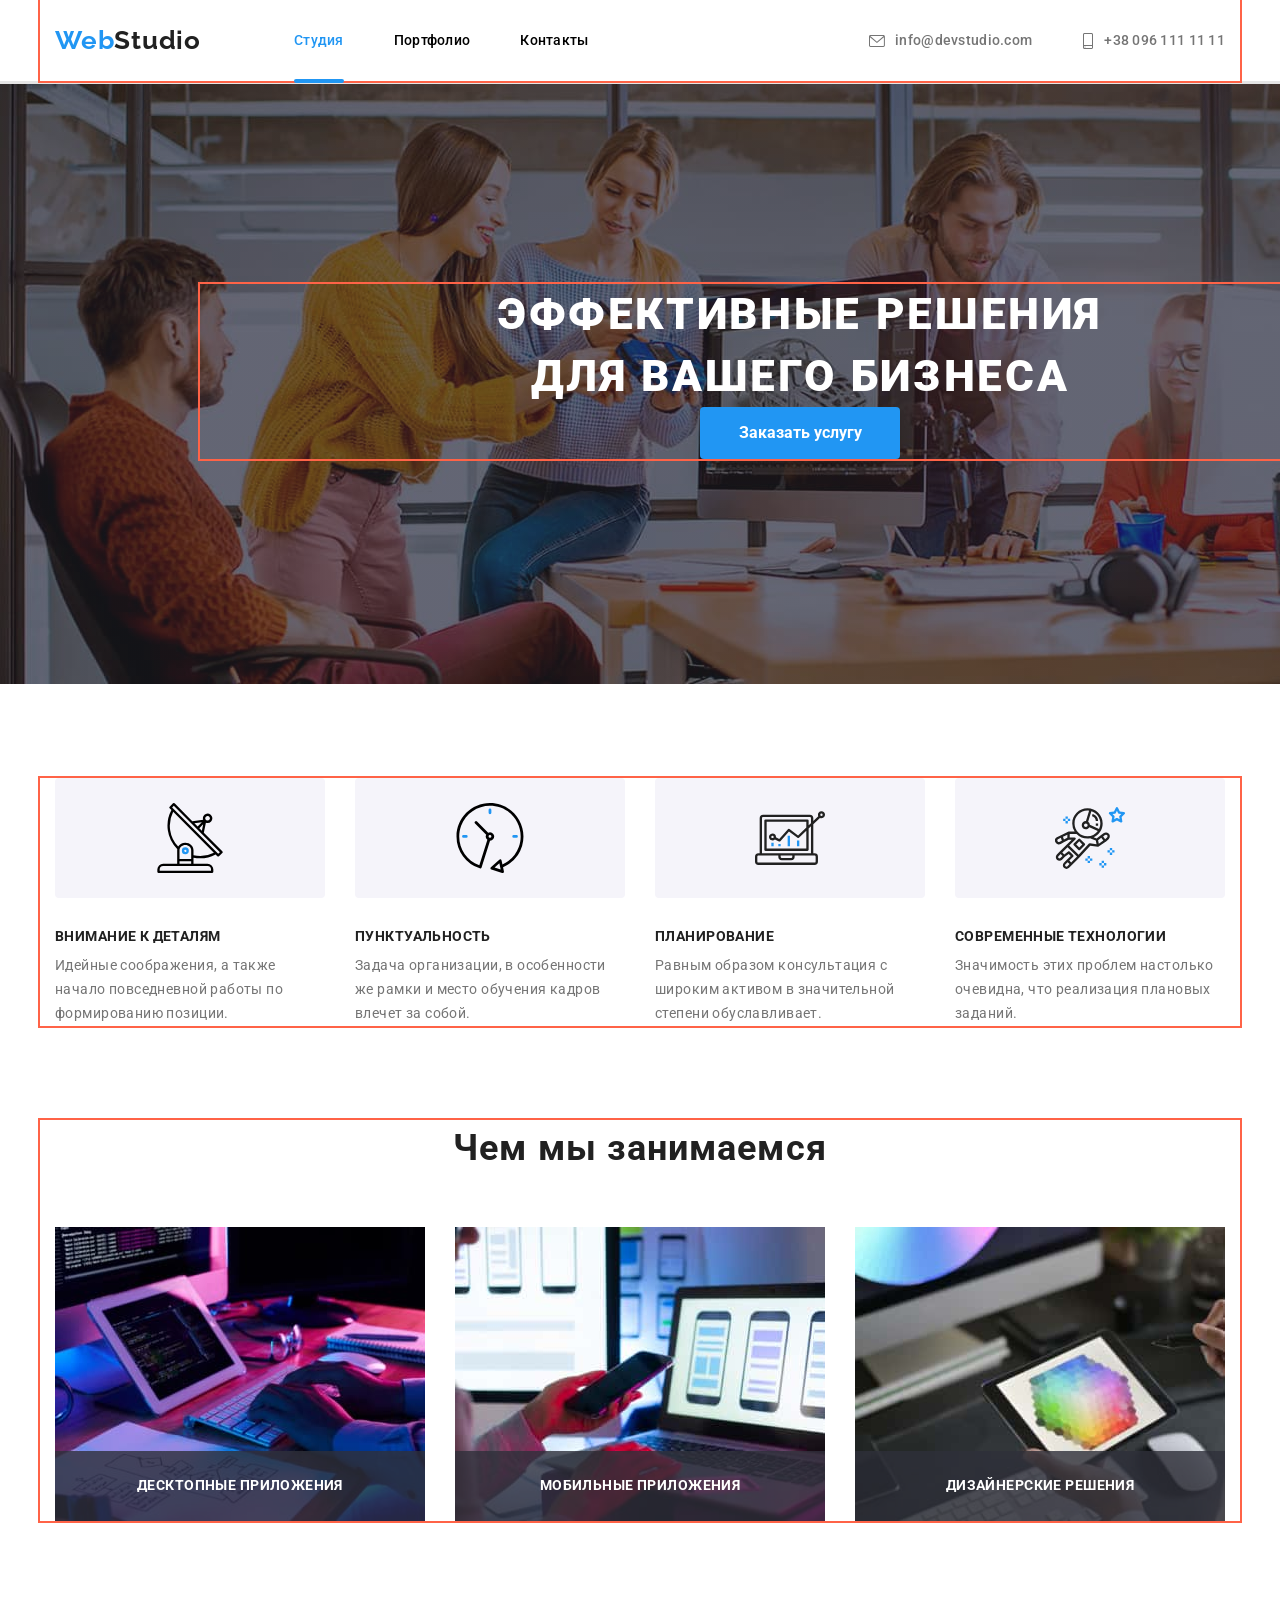
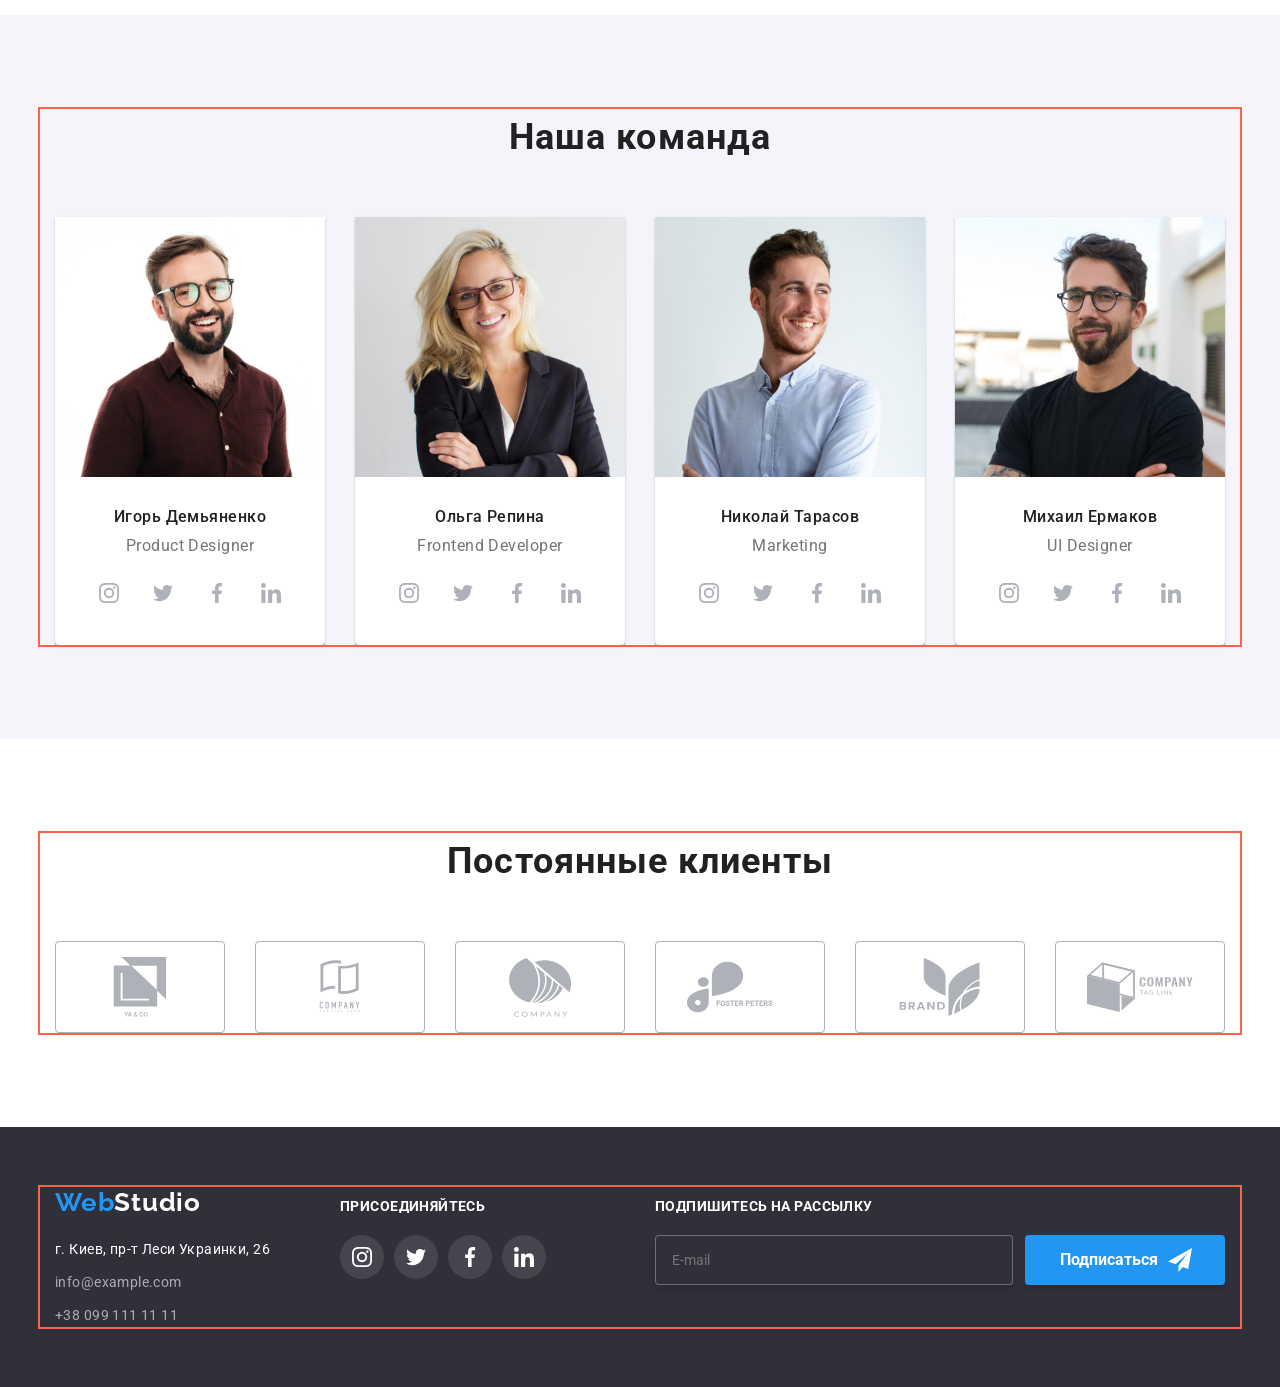
==== commit 64ed832d: "Update index.html" ====
--- a/index.html
+++ b/index.html
@@ -343,7 +343,7 @@
                 <button type="submit" class="form-btn">Отправить</button>
     
             </form>
-            <div class="modal-close">
+            
         <button class="modal-button" type="button" data-modal-close>
             <svg class="modal-icon" width="11" height="11">
                 <use  href="images/icons/symbol .svg#icon-Vector-1">
@@ -352,7 +352,7 @@
             </svg>
         </button>
         
-    </div>
+    
         </div>
     </div>
     
--- a/css/styles.css
+++ b/css/styles.css
@@ -31,11 +31,11 @@
     
 }
 h1,h2,h3,h4,h5,h6{
-    margin: 0 auto;
+    margin: 0 ;
     
 }
 p{
-    margin: 0 auto;
+    margin: 0;
     
 }
 ul{
@@ -101,7 +101,9 @@
 a{
     text-decoration: none;
 }
-
+.header-navigation{
+    margin-left: 93px;
+}
 .header-list-nav, .header-list-adress{
     
     font-weight: 500;
@@ -113,7 +115,7 @@
 }
 .header-list-nav{
     display: flex;
-    margin-left: 93px;
+    
     
 }
 .header-list-adress{
@@ -218,6 +220,7 @@
 color: var(--brand-white);
 margin-bottom: 30px;
 width: 696px;
+margin:0 auto;
 }
 .hero-btn {
 background-color: var(--brand-blue);
@@ -264,15 +267,15 @@
     
 }
 .backdrop.is-hidden .modal{
-    transform: translate(-50%, -50%) scale(1.7);
+    transform: translate(-50%, -50%) scale(1.2);
     
 }
 .modal{
     position: absolute;
-    min-width: 528px;
-    min-height: 581px;
-
-    padding: 15px;
+    width: 528px;
+    height: 581px;
+
+    padding: 39px 40px 41px;
 
     top: 50%;
     left: 50%;
@@ -285,12 +288,9 @@
     transform: translate(-50%, -50%) scale(0.9);
     transition: transform 250ms cubic-bezier(0.4, 0, 0.2, 1);
 }
-.modal-close{
-    position: absolute;
-    top: 8px;
-    right: 8px;
-}
+
 .modal-button{
+position: absolute;
 top:8px;
 right:8px;
 width: 30px;
@@ -304,6 +304,7 @@
 align-items: center;
 cursor: pointer;
 transition: fill 250ms cubic-bezier(0.4, 0, 0.2, 1);
+
 }
 .modal-button:hover, .modal-button:focus{
     fill: var(--brand-blue);
@@ -319,13 +320,13 @@
     margin-left: auto;
     margin-right: auto;
     color: #000000;
-    margin-top: 40px;
-    margin-bottom: 116px;
+    
 
 }
 .label{
     position: relative;
-    margin: 0;
+    
+    margin-bottom: 10px;
     
     display: flex;
     flex-direction: column-reverse;
@@ -335,18 +336,17 @@
     letter-spacing: 0.01em;
     width: 448px;
 }
-.label + .label{
-    margin-top: 30px;
-}
+
 .label-comment{
-    
     margin-bottom: 20px;
 }
+
 .form-title-text{
     font-family: Roboto;
 font-style: normal;
     font-weight: 700;
     text-align: center;
+    
     width: 448px;
 font-size: 20px;
 line-height: 1.15;
@@ -401,9 +401,9 @@
 }
 
 .label-checkbox{
-    
     display: flex;
     align-items: center;
+    
     margin-bottom: 30px;
 
     transition: background-color 2500ms cubic-bezier(0.4, 0, 0.2, 1);
@@ -873,7 +873,7 @@
     fill: currentColor;
 }
 .footer-input{
-    margin-left: 93px;
+    margin-left:auto;
 }
 .footer-btn{
     min-width: 200px;
@@ -913,6 +913,7 @@
 padding-top: 15px;
 padding-bottom: 15px;
 padding-left: 16px;
+color: var(--brand-white);
 }
 .footer-svg{
     fill: currentColor;
